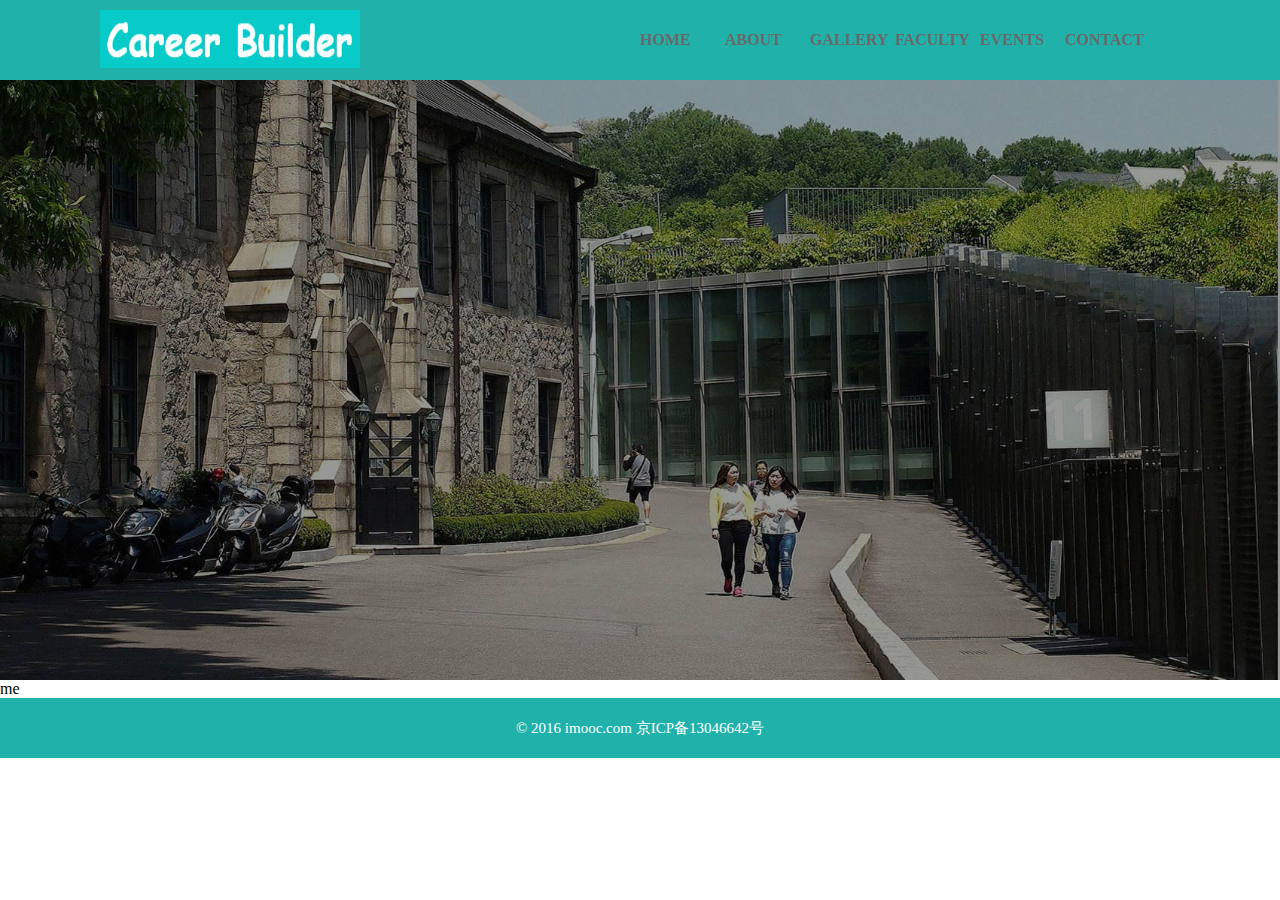
==== 01Html&Css/bjmh/Career_Builder.html @ ef90772f "01" ====
<!DOCTYPE html>
<html lang="en">
<head>
    <meta charset="UTF-8">
    <title>CSS网页布局美化</title>
    <link href="CB.css" type="text/css" rel="stylesheet">
</head>
<body>
<!-- 头部 -->
<div class="header">
    <div class="logo">
        <img src="images/logo.png" alt="logo.png">
    </div>
    <div class="nav">
        <ul>
            <li>HOME</li>
            <li>ABOUT</li>
            <li>GALLERY</li>
            <li>FACULTY</li>
            <li>EVENTS</li>
            <li>CONTACT</li>
        </ul>
    </div>
</div>
<!-- 主体 -->
<div class="main">
    <div class="top">
        <img src="images/banner3.jpg" alt="">
    </div>
</div>
<!-- 遮罩层 -->
<div class="topLayer">
</div>
<!-- 最上层的内容 -->
<div class="topLayer-top">
    <div class="word">
        me
    </div>
</div>
<div class="footer">
    © 2016 imooc.com  京ICP备13046642号
</div>
</body>
</html>
<!--<input type="text" style="background-color: transparent" size="50" >-->
---- 01Html&Css/bjmh/CB.css ----
*{
    padding: 0;
    margin:0;
}
.header{
    width: 100%;
    height: 80px;
    background-color: lightseagreen;
}
.header  img{
    width:260px;
    height: 58px;
    padding-left:100px;
    padding-top: 10px;


}
.header .logo {
    float: left;}
.header .nav {
    float: right;
}
.header .nav ul {
    margin-right: 130px;
    margin-top: 0px;
}
.header .nav ul li{
    float: left;
    list-style: none;
    width: 85px;
    height: 80px;
    line-height:80px;
    font-size:16px ;
    font-weight: bolder;
    color: dimgrey;
}
.main .top{
    width: 100%;
    height: 600px;
}
.main .top img {
    width: 100%;
    height: 600px;
}
.main .top{
    width: 100%;
    height: 600px;
}
.main .top img{
    width: 100%;
    height: 600px;
}
.main .topLayer{
    position: absolute;
    top: 100px;
    left: 0;
    background-color:#000;
    width: 100%;
    height: 600px;
    opacity: 0.5;
}
.main .topLayer-top{
    width: 500px;
    height: 300px;
    position: absolute;
    top:400px;
    margin-top: -150px;
    z-index: 2;
    right:50% ;
    margin-right: -250px;
}
.main .topLayer-top .word{
    padding-top: 100px;
    color: #fff;
    font-size: 45px;
    font-weight: bolder;
    text-align: center;
    font-family: "微软雅黑";
}
.footer{
    width: 100%;
    height: 60px;
    background-color: lightseagreen;
    color: white;
    text-align: center;
    line-height: 60px;
    font-family: "微软雅黑";
    font-size: 15px;
}
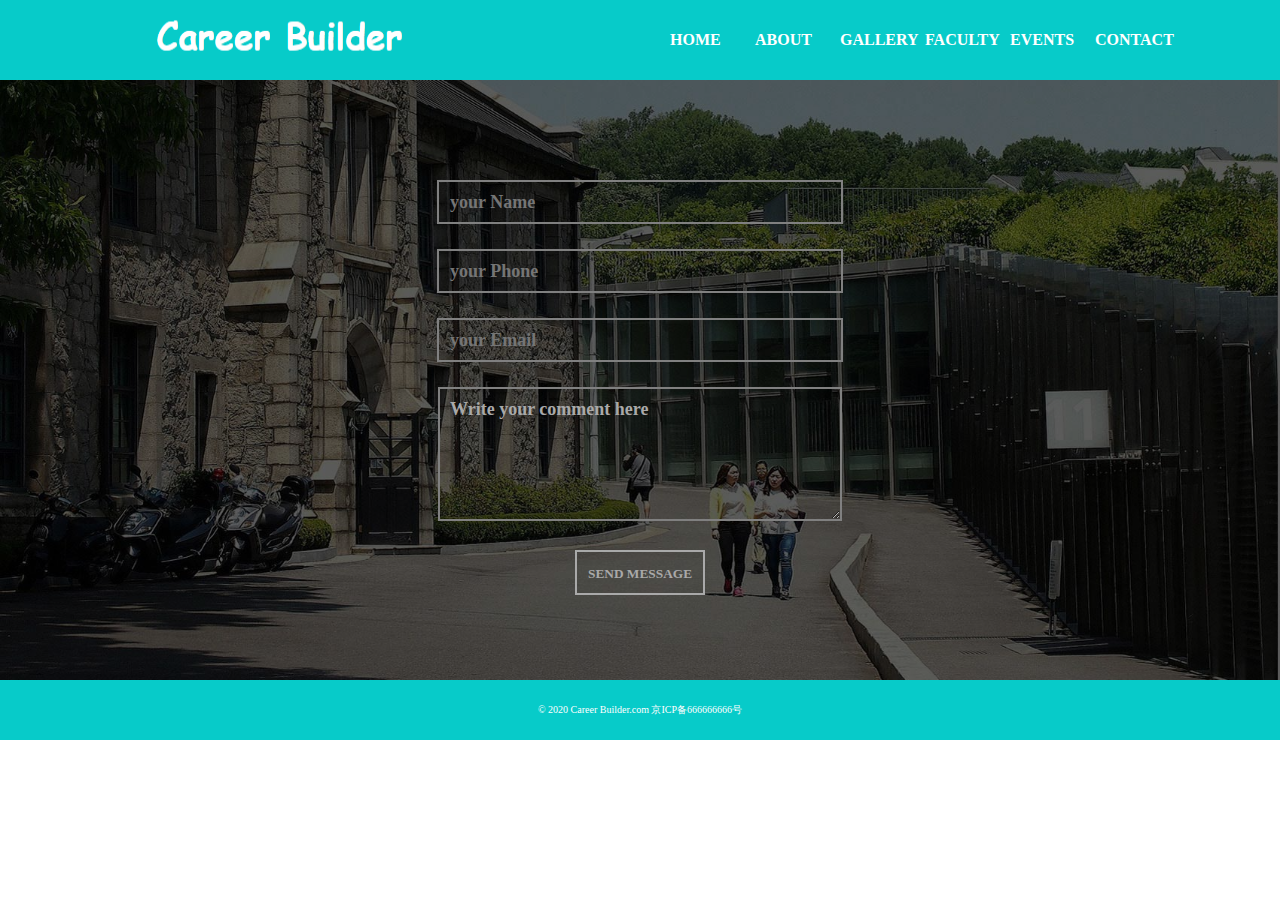
==== commit 6938face: "01" ====
--- a/01Html&Css/bjmh/Career_Builder.html
+++ b/01Html&Css/bjmh/Career_Builder.html
@@ -22,24 +22,32 @@
         </ul>
     </div>
 </div>
+
 <!-- 主体 -->
 <div class="main">
     <div class="top">
         <img src="images/banner3.jpg" alt="">
     </div>
-</div>
-<!-- 遮罩层 -->
-<div class="topLayer">
-</div>
-<!-- 最上层的内容 -->
-<div class="topLayer-top">
-    <div class="word">
-        me
+
+    <!-- 遮罩层 -->
+    <div class="topLayer"></div>
+
+    <!-- 最上层的内容 -->
+    <div class="topLayer-top">
+
+        <input type="text" class="input_word"placeholder="  your Name"><br/>
+        <input type="text" class="input_word"placeholder="  your Phone"><br/>
+        <input type="text" class="input_word"placeholder="  your Email"><br/>
+        <textarea class="comments">Write your comment here</textarea><br/>
+        <button class="button">SEND MESSAGE</button>
+
+        </div>
+
+
     </div>
-</div>
-<div class="footer">
-    © 2016 imooc.com  京ICP备13046642号
-</div>
+
+    <div class="footer">
+        © 2020 Career Builder.com 京ICP备666666666号
+    </div>
 </body>
 </html>
-<!--<input type="text" style="background-color: transparent" size="50" >-->--- a/01Html&Css/bjmh/CB.css
+++ b/01Html&Css/bjmh/CB.css
@@ -1,89 +1,130 @@
-*{
+* {
     padding: 0;
-    margin:0;
+    margin: 0;
 }
-.header{
+
+.header {
     width: 100%;
     height: 80px;
-    background-color: lightseagreen;
+    background-color: #07cbc9;
 }
-.header  img{
-    width:260px;
-    height: 58px;
-    padding-left:100px;
+
+.header img {
+    width: 260px;
+    height: 50px;
+    padding-left: 150px;
     padding-top: 10px;
 
 
 }
+
 .header .logo {
-    float: left;}
+    float: left;
+}
+
 .header .nav {
     float: right;
 }
+
 .header .nav ul {
-    margin-right: 130px;
+    margin-right: 100px;
     margin-top: 0px;
 }
-.header .nav ul li{
+
+.header .nav ul li {
     float: left;
     list-style: none;
     width: 85px;
     height: 80px;
-    line-height:80px;
-    font-size:16px ;
+    line-height: 80px;
+    font-size: 16px;
     font-weight: bolder;
-    color: dimgrey;
+    color: #ffffff;
 }
-.main .top{
+
+.main .top {
     width: 100%;
     height: 600px;
 }
+
 .main .top img {
     width: 100%;
     height: 600px;
 }
-.main .top{
+
+.main .topLayer {
+    position: absolute;
+    top: 80px;
+    left: 0;
+    background-color: #000;
     width: 100%;
     height: 600px;
+    opacity: 0.4;
 }
-.main .top img{
-    width: 100%;
-    height: 600px;
+
+.main .topLayer-top {
+    width: 500px;
+    height: 100px;
+    position: absolute;
+    top: 330px;
+    margin-top: -150px;
+    right: 50%;
+    margin-right: -250px;
+    text-align: center;
 }
-.main .topLayer{
-    position: absolute;
-    top: 100px;
-    left: 0;
-    background-color:#000;
-    width: 100%;
-    height: 600px;
-    opacity: 0.5;
+
+.main .topLayer-top .input_word {
+    /*padding-top: 2px;*/
+    /*margin-top: 35px;*/
+    margin-bottom: 25px;
+    padding-left: 2px;
+    color: darkgrey;
+    font-size: 18px;
+    font-weight: bolder;
+    font-family: "微软雅黑";
+    width: 400px;
+    height: 40px;
+    border: 2px solid rgb(128, 128, 128);
+    background-color: transparent; /*//输入框背景变成透明色*/
+
 }
-.main .topLayer-top{
-    width: 500px;
-    height: 300px;
-    position: absolute;
-    top:400px;
-    margin-top: -150px;
-    z-index: 2;
-    right:50% ;
-    margin-right: -250px;
+
+
+.main .topLayer-top .comments {
+    width: 390px;
+    height: 120px;
+    padding-top: 10px;
+    padding-left: 10px;
+    border: 2px solid rgb(128,128,128);
+    font-size: 18px;
+    background-color: transparent;
+    font-weight: bold;
+    color: darkgrey;
+    font-family: "微软雅黑";
+
 }
-.main .topLayer-top .word{
-    padding-top: 100px;
-    color: #fff;
-    font-size: 45px;
-    font-weight: bolder;
-    text-align: center;
+
+.main .topLayer-top .button {
+    color: darkgrey;
+    width: 130px;
+    height: 45px;
     font-family: "微软雅黑";
+    font-weight: bold;
+    margin-top: 25px;
+    border: 2px solid darkgrey;
+    background-color: transparent;
+    padding-top: 2px;
+
+
 }
-.footer{
+
+.footer {
     width: 100%;
     height: 60px;
-    background-color: lightseagreen;
+    background-color: #07cbc9;
     color: white;
     text-align: center;
     line-height: 60px;
     font-family: "微软雅黑";
-    font-size: 15px;
+    font-size: 10px;
 }
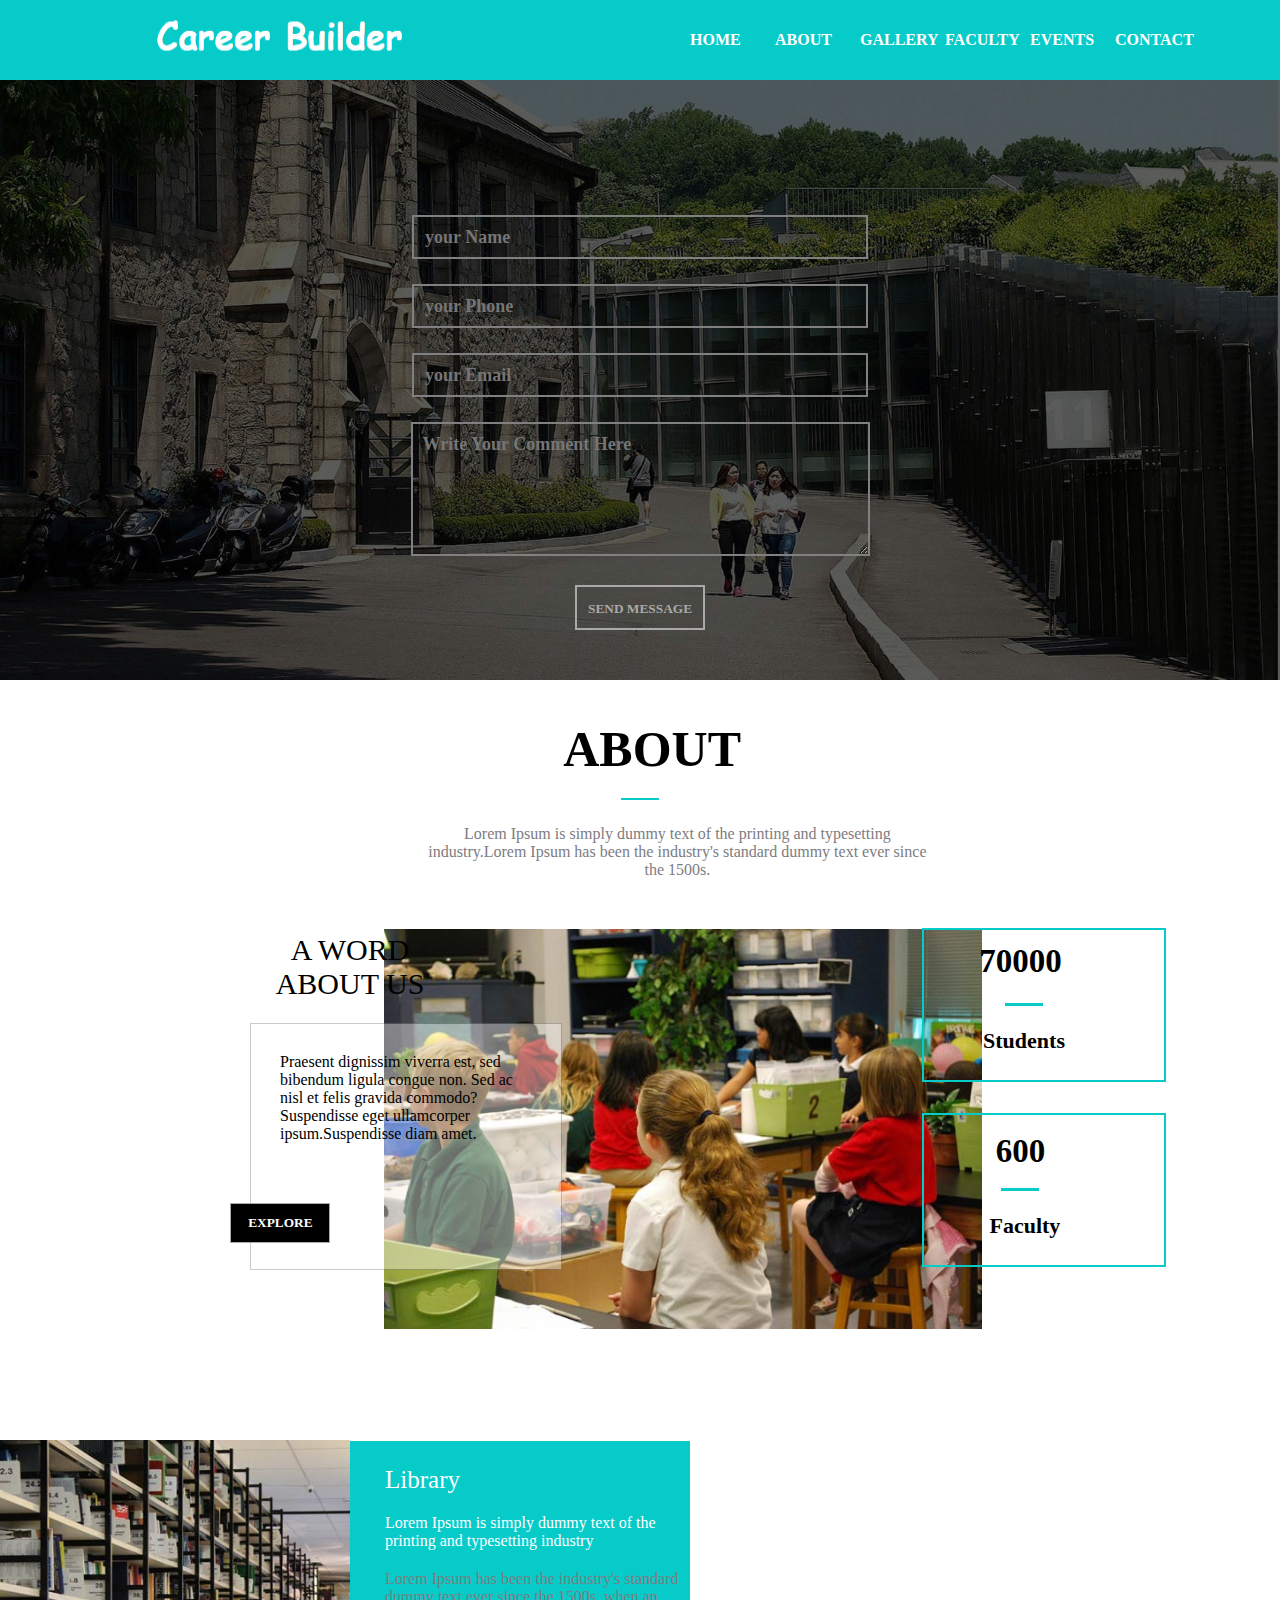
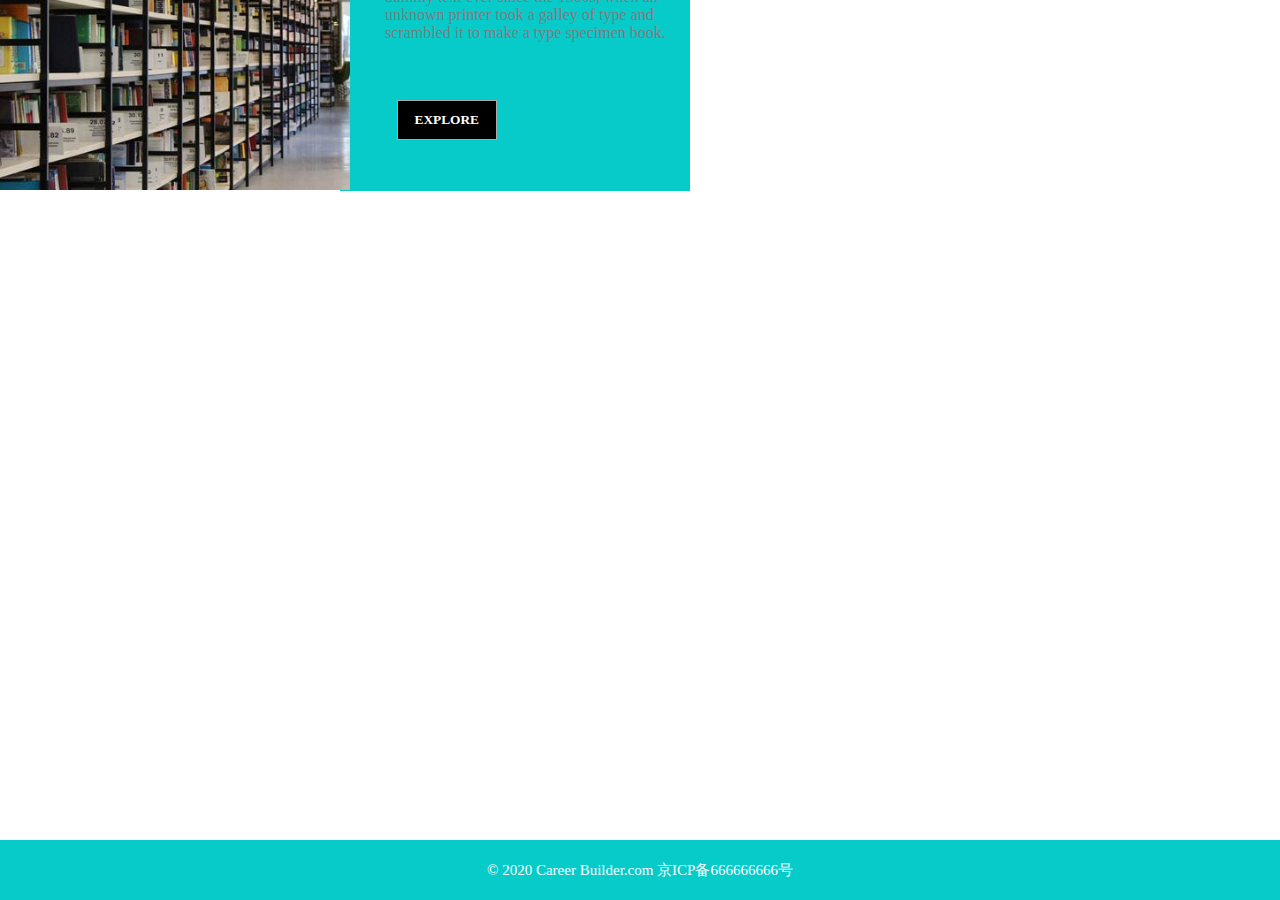
==== commit 3c5966dc: "01" ====
--- a/01Html&Css/bjmh/Career_Builder.html
+++ b/01Html&Css/bjmh/Career_Builder.html
@@ -35,19 +35,84 @@
     <!-- 最上层的内容 -->
     <div class="topLayer-top">
 
-        <input type="text" class="input_word"placeholder="  your Name"><br/>
-        <input type="text" class="input_word"placeholder="  your Phone"><br/>
-        <input type="text" class="input_word"placeholder="  your Email"><br/>
-        <textarea class="comments">Write your comment here</textarea><br/>
-        <button class="button">SEND MESSAGE</button>
+        <input type="text" class="input_word" placeholder="  your Name"><br/>
+        <input type="text" class="input_word" placeholder="  your Phone"><br/>
+        <input type="text" class="input_word" placeholder="  your Email"><br/>
+        <textarea class="comments" placeholder="Write Your Comment Here"></textarea><br/>
+        <button class="button" onclick="alert('已提交！')">SEND MESSAGE</button>
+
+    </div>
+    <!--上层ABOUT部分-->
+    <div class="middle">
+        <div class="title">
+            ABOUT
+        </div>
+
+        <div class="line">
 
         </div>
+
+        <div class="comments01">
+            Lorem Ipsum is simply dummy text of the printing and typesetting
+            industry.Lorem Ipsum has been the industry's standard dummy
+            text ever since the 1500s.
+        </div>
+
+        <div class="picture01"><img src="images/bb3.jpg"></div>
+
+        <div class="title02">
+            A WORD ABOUT US
+        </div>
+
+        <div class="border01"></div>
+
+        <div class="comments02">
+            Praesent dignissim viverra est, sed
+            bibendum ligula congue non. Sed ac nisl
+            et felis gravida commodo? Suspendisse
+            eget ullamcorper ipsum.Suspendisse
+            diam amet.
+        </div>
+
+        <button class="button02">EXPLORE</button>
+        <div class="border02"></div>
+        <div class="number01">70000</div>
+        <div class="line02"></div>
+        <div class="word01">Students</div>
+        <div class="border05"></div>
+
+
+        <div class="border03"></div>
+        <div class="number02">600</div>
+        <div class="line03"></div>
+        <div class="word02">Faculty</div>
 
 
     </div>
 
-    <div class="footer">
-        © 2020 Career Builder.com 京ICP备666666666号
+    <div class="middle01">
+        <div class="picture02">
+            <img src="images/b1.jpg">
+        </div>
+        <div class="picture03"></div>
+        <div class="title03">Library</div>
+        <div class="comments03">
+            Lorem Ipsum is simply dummy text of the printing and typesetting industry
+        </div>
+        <div class="comments04">Lorem Ipsum has been the industry's standard dummy
+            text ever since the 1500s, when an unknown printer took
+            a galley of type and scrambled it to make a type
+            specimen book.</div>
+        <button class="button04">EXPLORE</button>
+
     </div>
+
+
+</div>
+
+<!--底部-->
+<div class="footer">
+    © 2020 Career Builder.com 京ICP备666666666号
+</div>
 </body>
 </html>
--- a/01Html&Css/bjmh/CB.css
+++ b/01Html&Css/bjmh/CB.css
@@ -27,7 +27,7 @@
 }
 
 .header .nav ul {
-    margin-right: 100px;
+    margin-right: 80px;
     margin-top: 0px;
 }
 
@@ -41,6 +41,9 @@
     font-weight: bolder;
     color: #ffffff;
 }
+.header .nav ul li:hover{
+    color: dimgrey;
+}
 
 .main .top {
     width: 100%;
@@ -67,7 +70,7 @@
     height: 100px;
     position: absolute;
     top: 330px;
-    margin-top: -150px;
+    margin-top: -115px;
     right: 50%;
     margin-right: -250px;
     text-align: center;
@@ -78,30 +81,38 @@
     /*margin-top: 35px;*/
     margin-bottom: 25px;
     padding-left: 2px;
-    color: darkgrey;
+    color: pink;
     font-size: 18px;
     font-weight: bolder;
     font-family: "微软雅黑";
-    width: 400px;
+    width: 450px;
     height: 40px;
-    border: 2px solid rgb(128, 128, 128);
+    border: 2px solid rgb(128,128,128);
     background-color: transparent; /*//输入框背景变成透明色*/
 
 }
+.main .topLayer-top .input_word:hover{
+    border-color: #07cbc9;
+}
 
 
 .main .topLayer-top .comments {
-    width: 390px;
+    width: 445px;
     height: 120px;
     padding-top: 10px;
     padding-left: 10px;
-    border: 2px solid rgb(128,128,128);
+    border: 2px solid rgb(128, 128, 128);
     font-size: 18px;
     background-color: transparent;
     font-weight: bold;
     color: darkgrey;
     font-family: "微软雅黑";
-
+    font-family: pink;
+
+
+}
+.main .topLayer-top .comments:hover{
+    border-color: #07cbc9;
 }
 
 .main .topLayer-top .button {
@@ -114,8 +125,186 @@
     border: 2px solid darkgrey;
     background-color: transparent;
     padding-top: 2px;
-
-
+    outline: none;
+
+
+}
+.main .topLayer-top .button:hover{
+    background-color: #07cbc9;
+    color: #000000;
+    border: none;
+}
+
+
+
+.main .middle {
+    width: 100%;
+    height: 720px;
+}
+
+.main .middle .title {
+    margin-top: 40px;
+    font-family: "微软雅黑";
+    color: #000000;
+    font-size: 50px;
+    font-weight: bold;
+    padding-left: 44%;
+
+}
+
+.main .middle .line {
+    width: 3%;
+    height: 2px;
+    background-color: #07cbc9;
+    margin-left: 48.5%;
+    margin-bottom: 25px;
+    margin-top: 20px;
+}
+
+.main .middle .comments01 {
+    width: 510px;
+    margin-left: 33%;
+    text-align: center;
+    margin-bottom: 20px;
+    color: #7D7C7F;
+}
+
+.main .middle .picture01 {
+    margin-left: 30%;
+    margin-top: 50px;
+    margin-bottom: 100px;
+
+}
+
+.main .middle .picture01 img {
+    height: 400px;
+}
+
+.main .middle .title02 {
+    position: absolute;
+    margin-top: -500px;
+    color: #000000;
+    margin-left: 260px;
+    width: 180px;
+    text-align: center;
+    font-size: 30px;
+
+}
+
+.main .middle .border01 {
+    width: 290px;
+    height: 210px;
+    position: absolute;
+    margin-top: -410px;
+    margin-left: 250px;
+    border: #7D7C7F 1px solid;
+    /*background-color: transparent;*/
+    padding-left: 20px;
+    padding-top: 20px;
+    padding-bottom: 15px;
+    opacity: 0.4;
+    filter: alpha(opacity=50);
+    background-color: #ffffff;
+    color: #000000;
+
+}
+
+.main .middle .comments02 {
+    position: absolute;
+    color: #000000;
+    width: 255px;
+    position: absolute;
+    margin-top: -380px;
+    margin-left: 280px;
+}
+.main .middle .button02 {
+    position: absolute;
+    margin-top: -230px;
+    margin-left: 18%;
+    color: #ffffff;
+    width: 100px;
+    height: 40px;
+    font-family: "微软雅黑";
+    font-weight: bold;
+    border: 1px solid darkgrey;
+    background-color: #000000;
+}
+.main .middle .button02:hover{
+    background-color: #07cbc9;
+    border: none;
+}
+
+
+.main .middle .border02 {
+    position: absolute;
+    margin-top: -505px;
+    margin-left: 72%;
+    width: 240px;
+    height: 150px;
+    border: 2px #07cbc9 solid;
+}
+
+.main .middle .number01 {
+    font-weight: bold;
+    font-size: 33px;
+    position: absolute;
+    margin-top: -490px;
+    margin-left: 76.5%;
+    font-family: "Microsoft YaHei UI";
+}
+
+.main .middle .line02 {
+    width: 3%;
+    height: 3px;
+    background-color: #07cbc9;
+    position: absolute;
+    margin-top: -430px;
+    margin-left: 78.5%;
+}
+
+.main .middle .word01 {
+    font-weight: bold;
+    font-size: 22px;
+    position: absolute;
+    margin-top: -405px;
+    margin-left: 76.8%;
+    font-family: "Microsoft YaHei UI";
+}
+
+.main .middle .border03 {
+    position: absolute;
+    margin-top: -320px;
+    margin-left: 72%;
+    width: 240px;
+    height: 150px;
+    border: 2px #07cbc9 solid;
+}
+
+.main .middle .number02 {
+    font-weight: bold;
+    font-size: 33px;
+    position: absolute;
+    margin-top: -300px;
+    margin-left: 77.8%;
+    font-family: "Microsoft YaHei UI";
+}
+
+.main .middle .line03 {
+    width: 3%;
+    height: 3px;
+    background-color: #07cbc9;
+    position: absolute;
+    margin-top: -245px;
+    margin-left: 78.2%;
+}
+
+.main .middle .word02 {
+    font-weight: bold;
+    font-size: 22px;
+    position: absolute;
+    margin-top: -220px;
+    margin-left: 77.3%;
+    font-family: "Microsoft YaHei UI";
 }
 
 .footer {
@@ -126,5 +315,54 @@
     text-align: center;
     line-height: 60px;
     font-family: "微软雅黑";
-    font-size: 10px;
-}
+    font-size: 15px;
+}
+.main .middle01 {
+    width: 100%;
+    height: 1000px;
+}
+.main .middle01 .picture02 img{
+    width: 350px;
+    height: 350px;
+
+}
+.main .middle01 .picture03{
+    width: 350px;
+    height: 350px;
+    background-color: #07cbc9;
+    margin-left: 340px;
+    margin-top: -353px;
+}
+.main .middle01 .title03{
+    color: white;
+    font-size: 25px;
+    margin-left: 385px;
+    margin-top: -325px;
+}
+.main .middle01 .comments03{
+    color: white;
+    font-size: 16px;
+    margin-left: 385px;
+    margin-top: 20px;
+    width: 300px;
+}
+.main .middle01 .comments04{
+    color: #7D7D7F;
+    font-size: 16px;
+    position: absolute;
+    margin-left: 385px;
+    margin-top: 20px;
+    width: 300px;
+}
+.main .middle01 .button04{
+    position: absolute;
+    margin-top: 150px;
+    margin-left: 31%;
+    color: #ffffff;
+    width: 100px;
+    height: 40px;
+    font-family: "微软雅黑";
+    font-weight: bold;
+    border: 1px solid darkgrey;
+    background-color: #000000;
+}
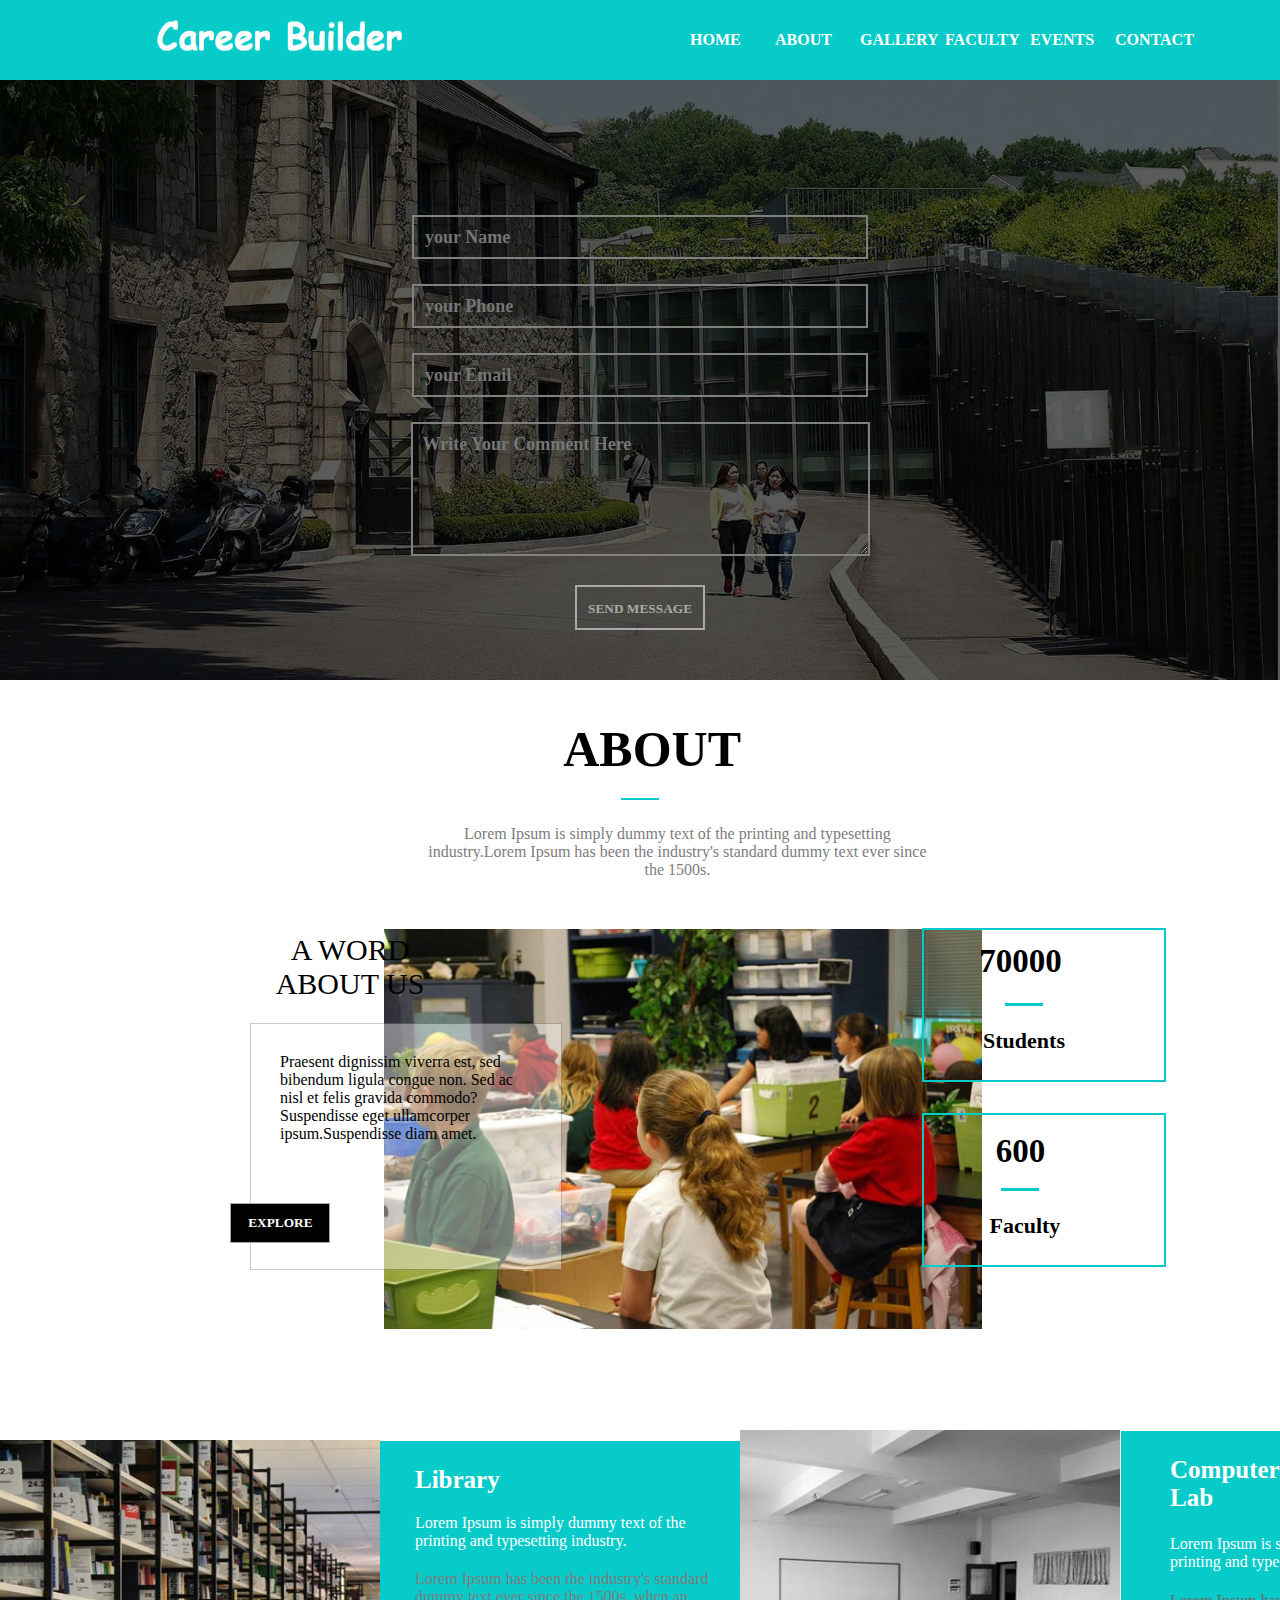
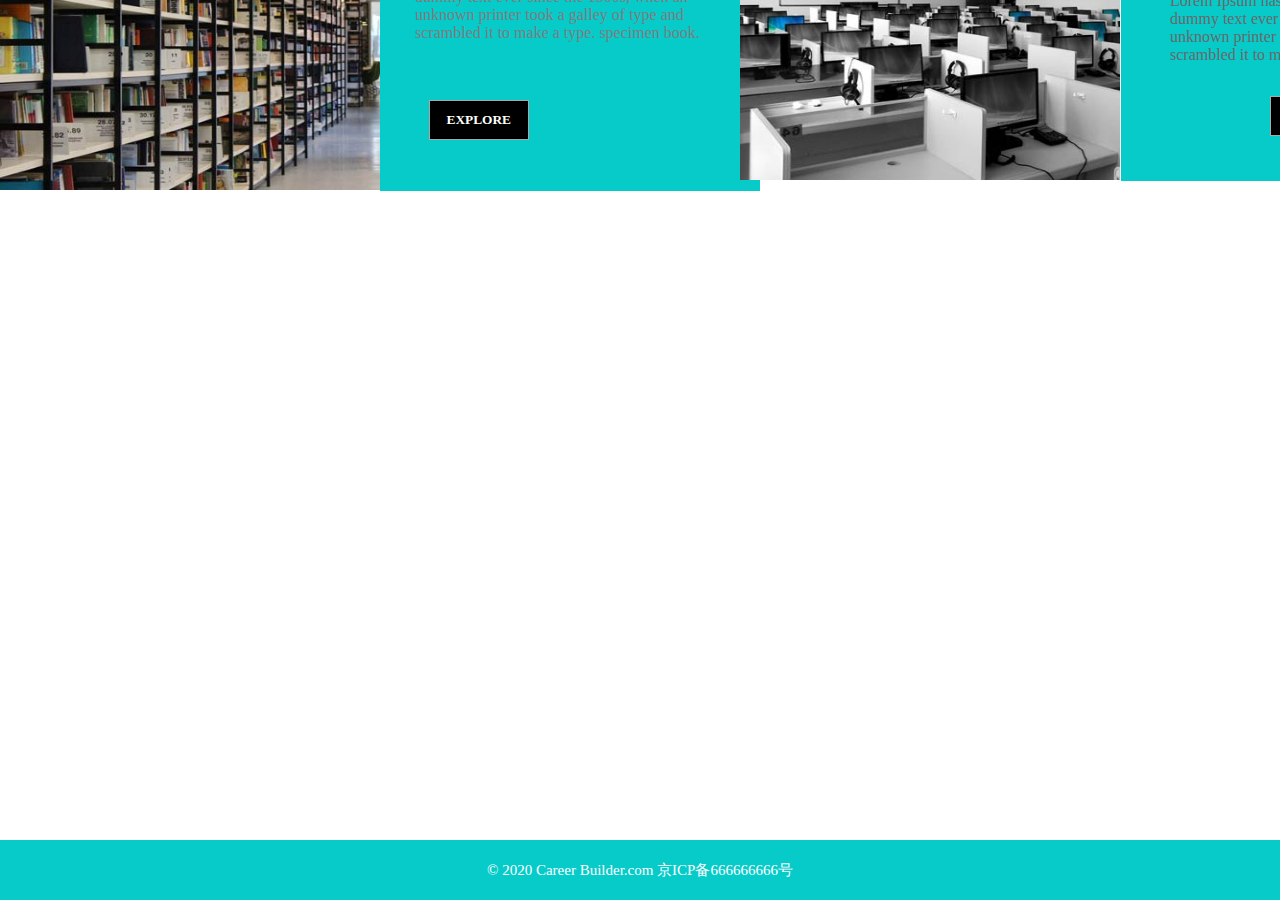
==== commit 2ce9c038: "01" ====
--- a/01Html&Css/bjmh/Career_Builder.html
+++ b/01Html&Css/bjmh/Career_Builder.html
@@ -97,13 +97,24 @@
         <div class="picture03"></div>
         <div class="title03">Library</div>
         <div class="comments03">
-            Lorem Ipsum is simply dummy text of the printing and typesetting industry
+            Lorem Ipsum is simply dummy text of the printing and typesetting industry.
         </div>
         <div class="comments04">Lorem Ipsum has been the industry's standard dummy
             text ever since the 1500s, when an unknown printer took
+            a galley of type and scrambled it to make a type.
+            specimen book.</div>
+        <button class="button04">EXPLORE</button>
+        <div class="picture04">
+            <img src="images/b2.jpg">
+        </div>
+        <div class="picture05"></div>
+        <div class="title04">Computer Lab</div>
+        <div class="comments05">Lorem Ipsum is simply dummy text of the printing and typesetting industry.</div>
+        <div class="comments06">Lorem Ipsum has been the industry's standard dummy
+            text ever since the 1500s, when an unknown printer took
             a galley of type and scrambled it to make a type
             specimen book.</div>
-        <button class="button04">EXPLORE</button>
+        <button class="button05">EXPLORE</button>
 
     </div>
 
--- a/01Html&Css/bjmh/CB.css
+++ b/01Html&Css/bjmh/CB.css
@@ -322,27 +322,28 @@
     height: 1000px;
 }
 .main .middle01 .picture02 img{
-    width: 350px;
+    width: 380px;
     height: 350px;
 
 }
 .main .middle01 .picture03{
-    width: 350px;
+    width: 380px;
     height: 350px;
     background-color: #07cbc9;
-    margin-left: 340px;
+    margin-left: 380px;
     margin-top: -353px;
 }
 .main .middle01 .title03{
     color: white;
     font-size: 25px;
-    margin-left: 385px;
+    margin-left: 415px;
     margin-top: -325px;
+    font-weight: bold;
 }
 .main .middle01 .comments03{
     color: white;
     font-size: 16px;
-    margin-left: 385px;
+    margin-left: 415px;
     margin-top: 20px;
     width: 300px;
 }
@@ -350,19 +351,77 @@
     color: #7D7D7F;
     font-size: 16px;
     position: absolute;
-    margin-left: 385px;
+    margin-left: 415px;
     margin-top: 20px;
     width: 300px;
 }
 .main .middle01 .button04{
     position: absolute;
     margin-top: 150px;
-    margin-left: 31%;
+    margin-left: 33.5%;
     color: #ffffff;
     width: 100px;
     height: 40px;
-    font-family: "微软雅黑";
+    font-family: "Microsoft YaHei UI Light";
     font-weight: bold;
     border: 1px solid darkgrey;
     background-color: #000000;
 }
+.main .middle01 .button04:hover{
+     background-color: coral;
+     border: none;
+    color: dimgrey;
+ }
+.main .middle01 .picture04 img{
+    width: 380px;
+    height: 350px;
+    margin-top: -120px;
+    margin-left: 740px;
+
+}
+.main .middle01 .picture05{
+    width: 380px;
+    height: 350px;
+    background-color: #07cbc9;
+    margin-left: 1121px;
+    margin-top: -353px;
+}
+.main .middle01 .title04{
+    color: white;
+    font-size: 25px;
+    margin-left: 1170px;
+    margin-top: -325px;
+    font-weight: bold;
+}
+.main .middle01 .comments05{
+    color:#ffffff;
+    font-size: 16px;
+    position: absolute;
+    margin-left: 1170px;
+    margin-top: 23px;
+    width: 300px;
+}
+.main .middle01 .comments06{
+    color:dimgrey;
+    font-size: 16px;
+
+    margin-left: 1170px;
+    margin-top:80px;
+    width: 300px;
+}
+.main .middle01 .button05{
+    position: absolute;
+    margin-top: 32px;
+    margin-left: 1270px;
+    color: #ffffff;
+    width: 100px;
+    height: 40px;
+    font-family: "Microsoft YaHei UI Light";
+    font-weight: bold;
+    border: 1px solid darkgrey;
+    background-color: #000000;
+}
+.main .middle01 .button05:hover{
+    border: none;
+    background-color: coral;
+}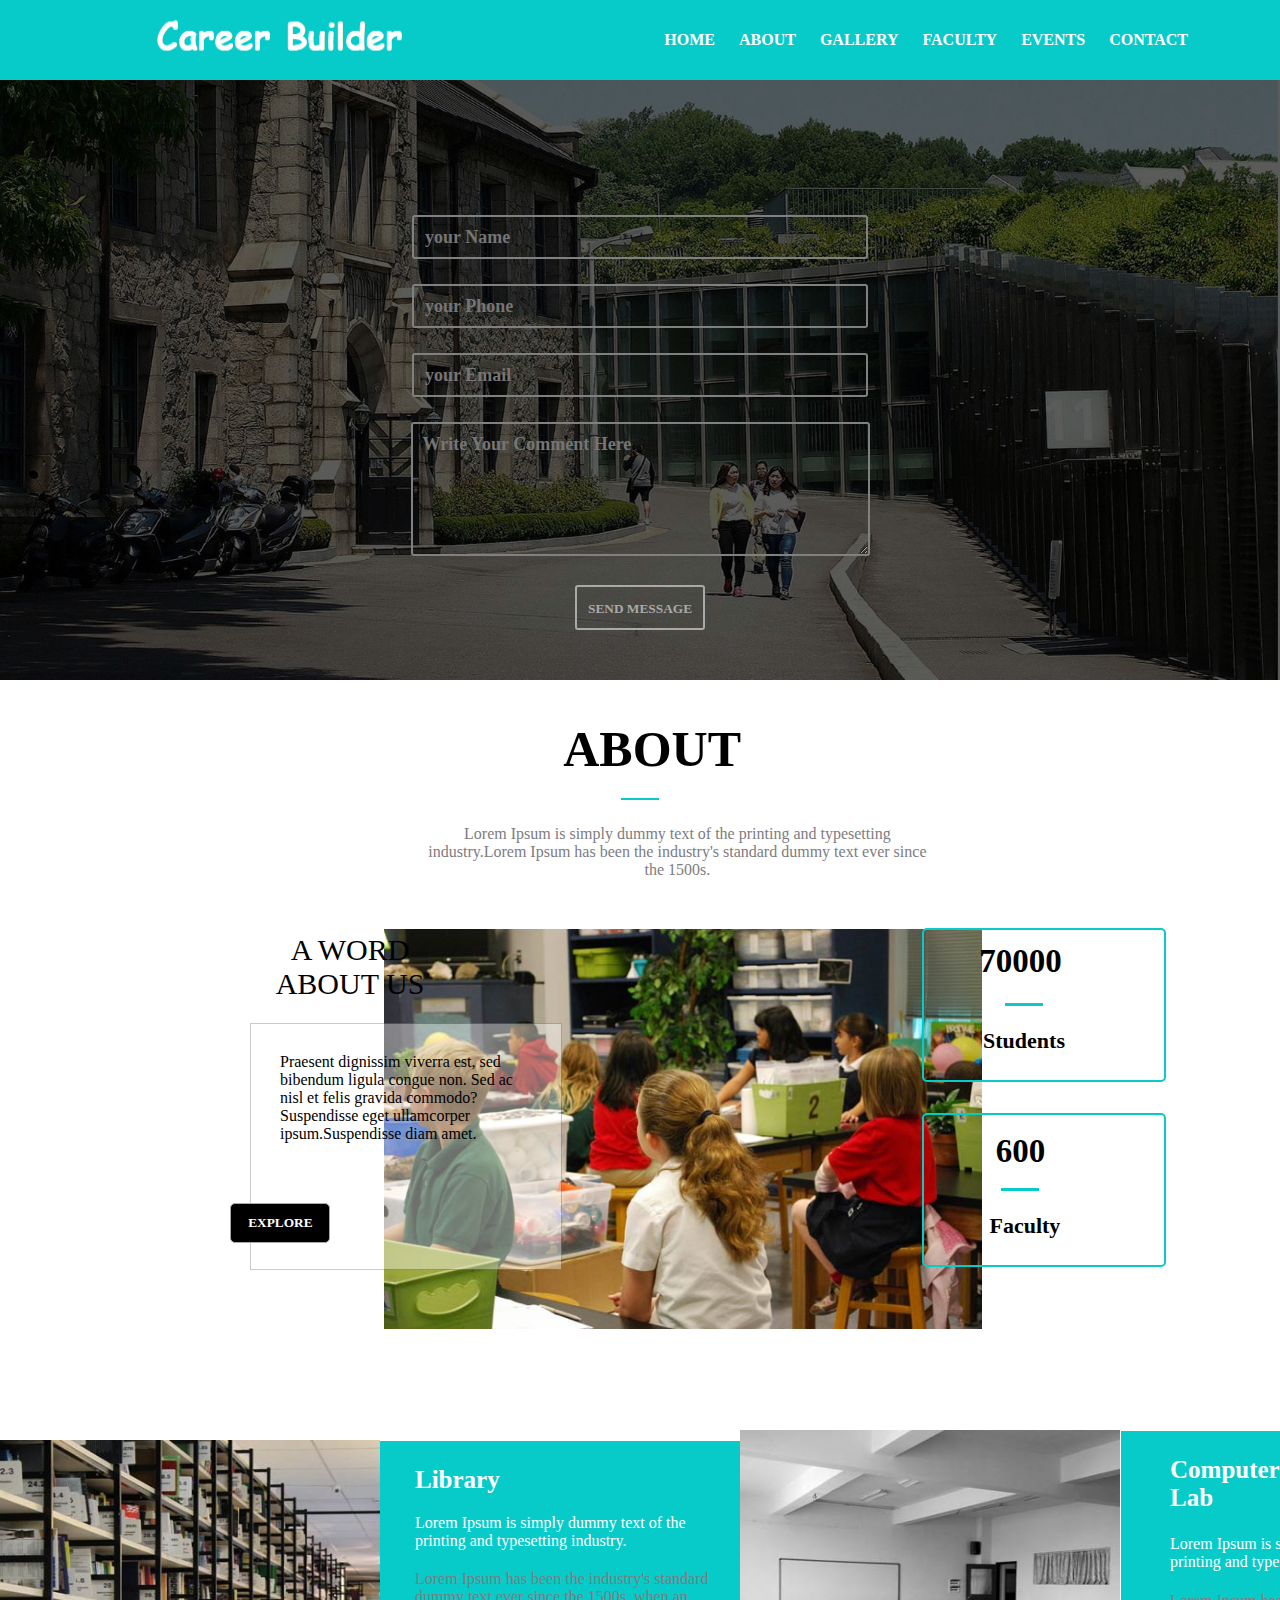
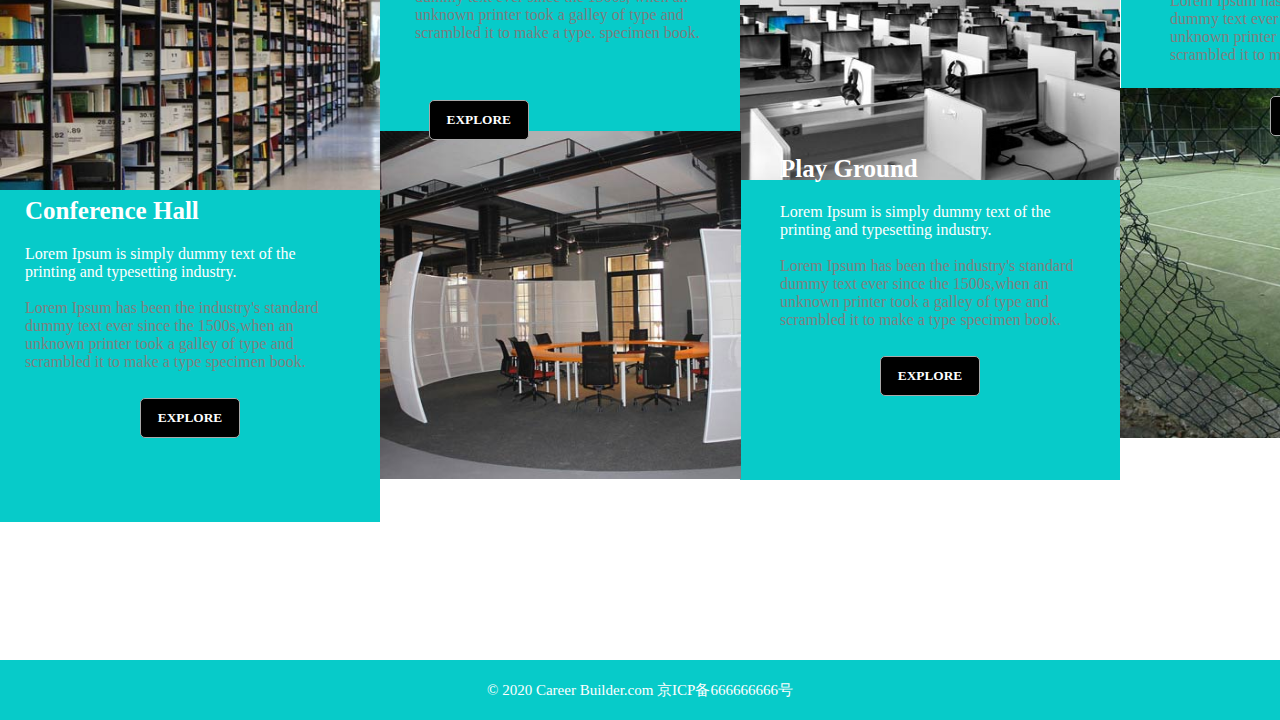
==== commit 27f27937: "01" ====
--- a/01Html&Css/bjmh/Career_Builder.html
+++ b/01Html&Css/bjmh/Career_Builder.html
@@ -102,7 +102,8 @@
         <div class="comments04">Lorem Ipsum has been the industry's standard dummy
             text ever since the 1500s, when an unknown printer took
             a galley of type and scrambled it to make a type.
-            specimen book.</div>
+            specimen book.
+        </div>
         <button class="button04">EXPLORE</button>
         <div class="picture04">
             <img src="images/b2.jpg">
@@ -113,9 +114,27 @@
         <div class="comments06">Lorem Ipsum has been the industry's standard dummy
             text ever since the 1500s, when an unknown printer took
             a galley of type and scrambled it to make a type
-            specimen book.</div>
+            specimen book.
+        </div>
         <button class="button05">EXPLORE</button>
-
+        <div class="picture06"></div>
+        <div class="title05">Conference Hall</div>
+        <div class="comments07">Lorem Ipsum is simply dummy text of the printing and typesetting industry.</div>
+        <div class="comments08">Lorem Ipsum has been the industry's standard dummy text ever since the 1500s,when an
+            unknown printer took a galley of type and scrambled it to make a type specimen book.
+        </div>
+        <button class="button06">EXPLORE</button>
+        <div class="picture07">
+            <img src="images/b3.jpg">
+        </div>
+        <div class="picture08"></div>
+        <div class="title06">Play Ground</div>
+        <div class="comments09">Lorem Ipsum is simply dummy text of the printing and typesetting industry.</div>
+        <div class="comments10">Lorem Ipsum has been the industry's standard dummy text ever since the 1500s,when an
+            unknown printer took a galley of type and scrambled it to make a type specimen book.
+        </div>
+        <button class="button07">EXPLORE</button>
+        <div class="picture09"><img src="images/b4.jpg"></div>
     </div>
 
 
--- a/01Html&Css/bjmh/CB.css
+++ b/01Html&Css/bjmh/CB.css
@@ -34,12 +34,17 @@
 .header .nav ul li {
     float: left;
     list-style: none;
-    width: 85px;
-    height: 80px;
+    /*width: 80px;*/
+    /*height: 80px;*/
     line-height: 80px;
     font-size: 16px;
     font-weight: bolder;
     color: #ffffff;
+    margin-left: 12px;
+    margin-right: 12px;
+
+    /*padding-left: 6px;*/
+
 }
 .header .nav ul li:hover{
     color: dimgrey;
@@ -89,6 +94,7 @@
     height: 40px;
     border: 2px solid rgb(128,128,128);
     background-color: transparent; /*//输入框背景变成透明色*/
+    border-radius: 3px;
 
 }
 .main .topLayer-top .input_word:hover{
@@ -108,6 +114,7 @@
     color: darkgrey;
     font-family: "微软雅黑";
     font-family: pink;
+    border-radius: 3px;
 
 
 }
@@ -126,6 +133,7 @@
     background-color: transparent;
     padding-top: 2px;
     outline: none;
+    border-radius: 3px;
 
 
 }
@@ -228,6 +236,7 @@
     font-weight: bold;
     border: 1px solid darkgrey;
     background-color: #000000;
+    border-radius: 5px;
 }
 .main .middle .button02:hover{
     background-color: #07cbc9;
@@ -242,6 +251,7 @@
     width: 240px;
     height: 150px;
     border: 2px #07cbc9 solid;
+    border-radius: 5px;
 }
 
 .main .middle .number01 {
@@ -278,6 +288,7 @@
     width: 240px;
     height: 150px;
     border: 2px #07cbc9 solid;
+    border-radius: 5px;
 }
 
 .main .middle .number02 {
@@ -319,7 +330,7 @@
 }
 .main .middle01 {
     width: 100%;
-    height: 1000px;
+    height: 820px;
 }
 .main .middle01 .picture02 img{
     width: 380px;
@@ -366,6 +377,7 @@
     font-weight: bold;
     border: 1px solid darkgrey;
     background-color: #000000;
+    border-radius: 5px;
 }
 .main .middle01 .button04:hover{
      background-color: coral;
@@ -402,7 +414,7 @@
     width: 300px;
 }
 .main .middle01 .comments06{
-    color:dimgrey;
+    color:gray;
     font-size: 16px;
 
     margin-left: 1170px;
@@ -420,8 +432,120 @@
     font-weight: bold;
     border: 1px solid darkgrey;
     background-color: #000000;
+    border-radius: 5px;
 }
 .main .middle01 .button05:hover{
     border: none;
     background-color: coral;
+    color: #7D7D7F;
+}
+.main .middle01 .picture06{
+    width: 380px;
+    height: 350px;
+    background-color: #07cbc9;
+    margin-left: 0px;
+    margin-top: 107.5px;
+
+}
+.main .middle01 .title05{
+    color: white;
+    font-size: 25px;
+    margin-left: 25px;
+    margin-top: -325px;
+    font-weight: bold;
+}
+.main .middle01 .comments07{
+    color:#ffffff;
+    font-size: 16px;
+
+    margin-left: 25px;
+    margin-top:20px;
+    width: 300px;
+}
+.main .middle01 .comments08{
+    color:gray;
+    font-size: 16px;
+
+    margin-left: 25px;
+    margin-top:18px;
+    width: 300px;
+}
+.main .middle01 .button06{
+    position: absolute;
+    margin-top: 27px;
+    margin-left: 140px;
+    color: #ffffff;
+    width: 100px;
+    height: 40px;
+    font-family: "Microsoft YaHei UI Light";
+    font-weight: bold;
+    border: 1px solid darkgrey;
+    background-color: #000000;
+    border-radius: 5px;
+}
+.main .middle01 .button06:hover{
+    border: none;
+    background-color: coral;
+    color: #7D7D7F;
+}
+.main .middle01 .picture07 img{
+    width: 361px;
+    height: 348px;
+    margin-left: 380px;
+    margin-top: -240px;
+}
+.main .middle01 .picture08{
+    width: 380px;
+    height: 350px;
+    background-color: #07cbc9;
+    margin-left: 740px;
+    margin-top: -353px;
+}
+.main .middle01 .title06{
+    color: white;
+    font-size: 25px;
+    margin-left: 780px;
+    margin-top: -325px;
+    font-weight: bold;
+}
+.main .middle01 .comments09{
+    color:#ffffff;
+    font-size: 16px;
+
+    margin-left: 780px;
+    margin-top:20px;
+    width: 300px;
+}
+.main .middle01 .comments10{
+    color:gray;
+    font-size: 16px;
+
+    margin-left: 780px;
+    margin-top:18px;
+    width: 300px;
+}
+.main .middle01 .button07{
+
+    margin-top: 27px;
+    margin-left: 880px;
+    color: #ffffff;
+    width: 100px;
+    height: 40px;
+    font-family: "Microsoft YaHei UI Light";
+    font-weight: bold;
+    border: 1px solid darkgrey;
+    background-color: #000000;
+    border-radius: 5px;
+}
+.main .middle01 .button07:hover{
+    border: none;
+    background-color: coral;
+    color: #7D7D7F;
+}
+.main .middle01 .picture09 img{
+    width: 380px;
+    height: 350px;
+    margin-left: 1120px;
+    margin-top: -308px;
+
 }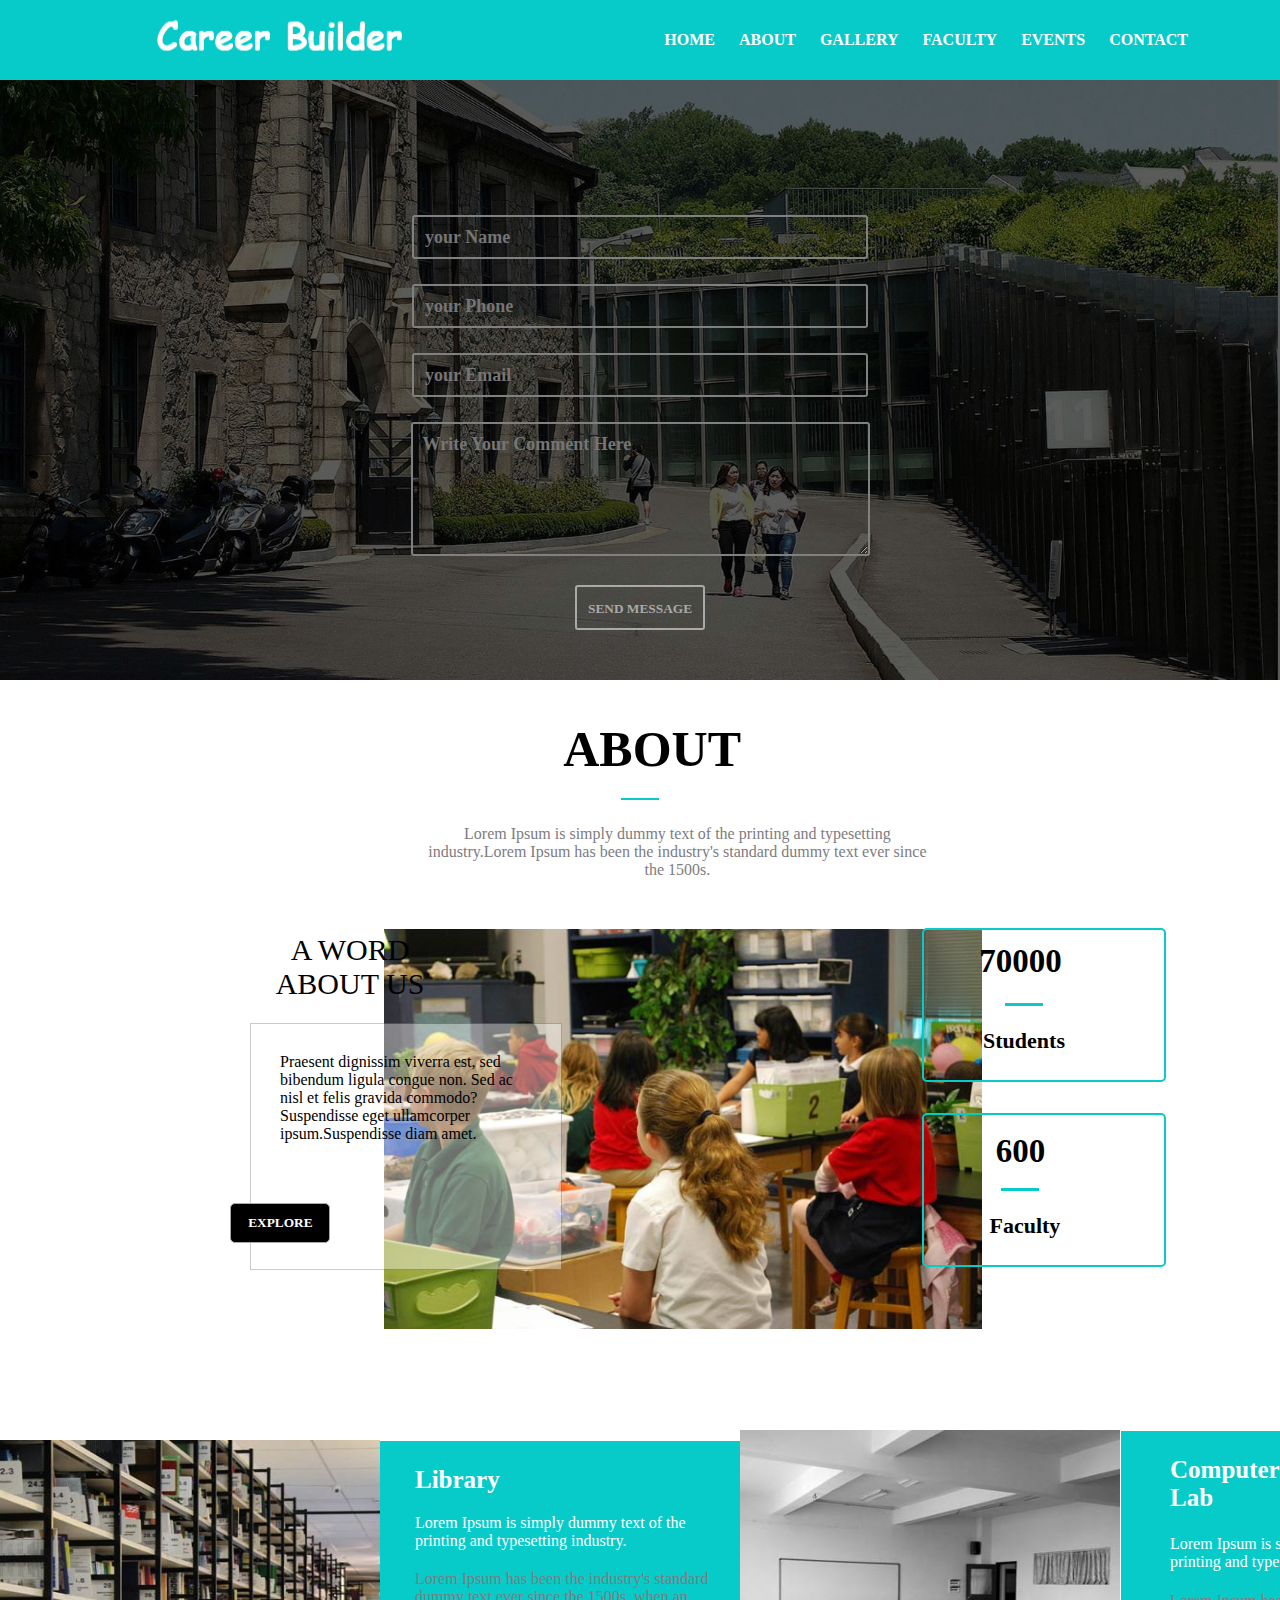
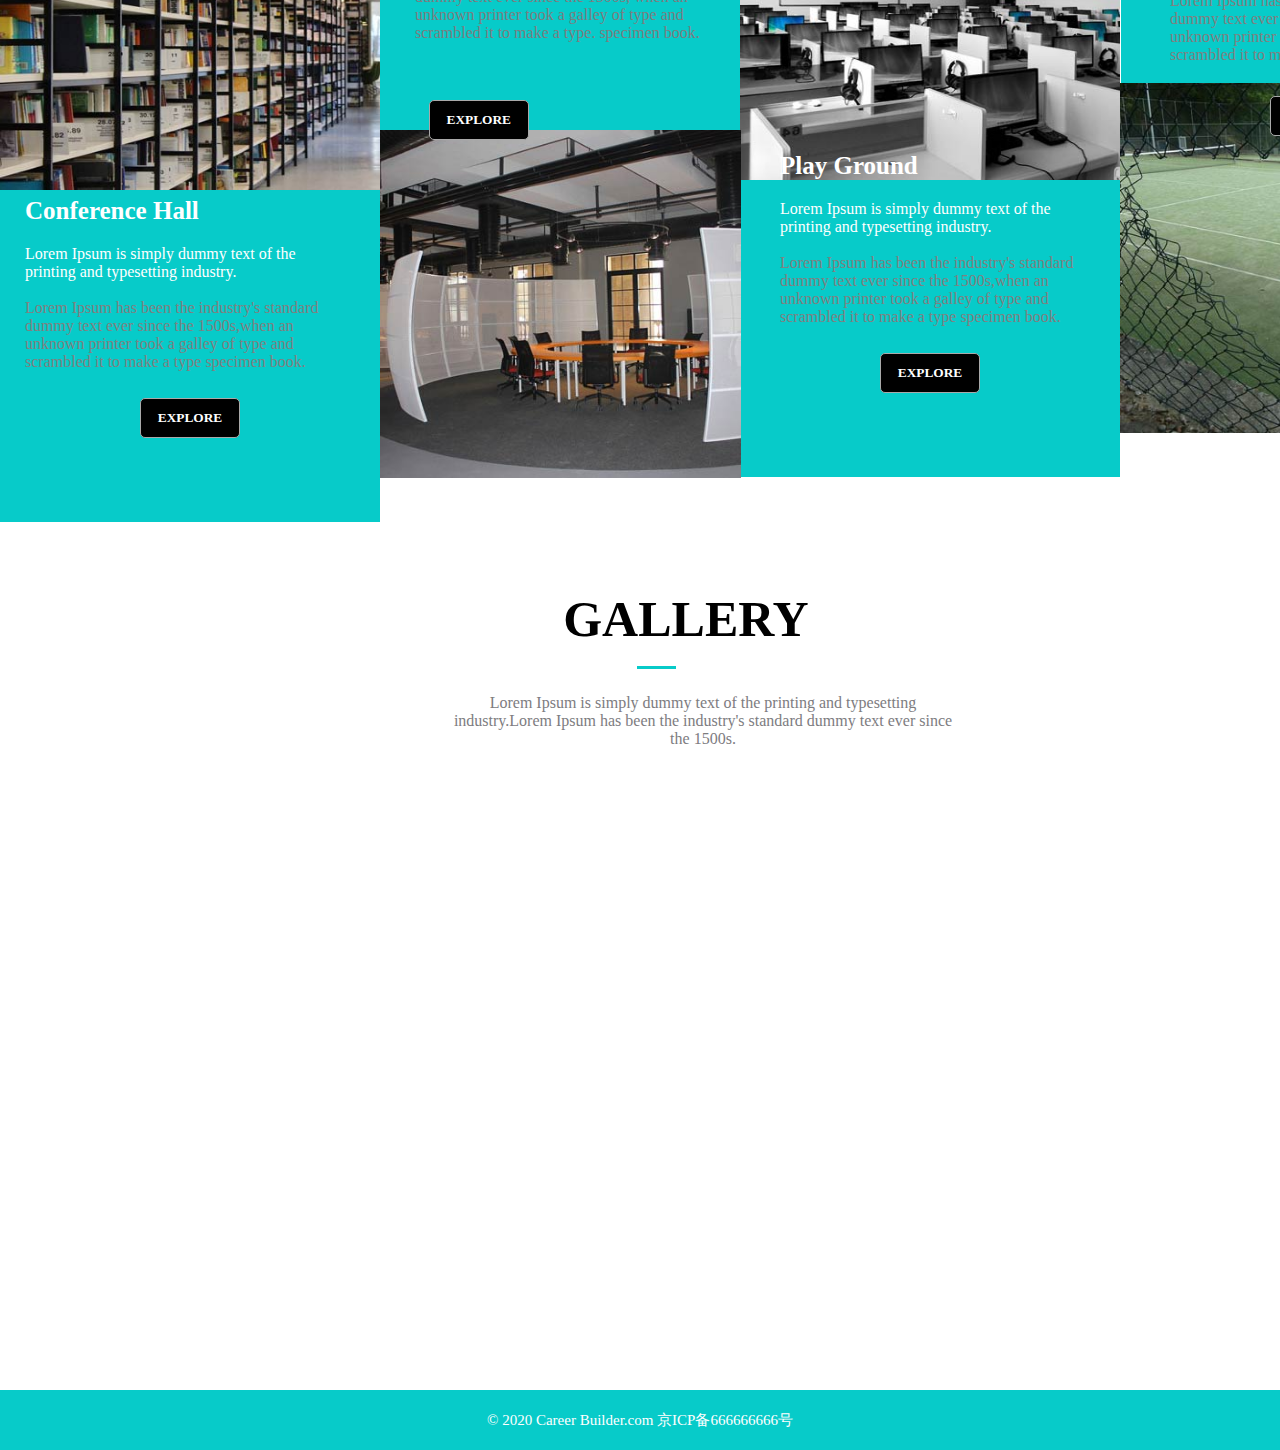
==== commit eec57a38: "01" ====
--- a/01Html&Css/bjmh/Career_Builder.html
+++ b/01Html&Css/bjmh/Career_Builder.html
@@ -137,6 +137,18 @@
         <div class="picture09"><img src="images/b4.jpg"></div>
     </div>
 
+    <div class="middle02">
+        <div class="title07">GALLERY</div>
+        <div class="line04"></div>
+        <div class="comments11">Lorem Ipsum is simply dummy text of the printing and typesetting
+            industry.Lorem Ipsum has been the industry's standard dummy
+            text ever since the 1500s.</div>
+
+
+
+
+    </div>
+
 
 </div>
 
--- a/01Html&Css/bjmh/CB.css
+++ b/01Html&Css/bjmh/CB.css
@@ -86,7 +86,7 @@
     /*margin-top: 35px;*/
     margin-bottom: 25px;
     padding-left: 2px;
-    color: pink;
+    color: ghostwhite;
     font-size: 18px;
     font-weight: bolder;
     font-family: "微软雅黑";
@@ -330,7 +330,7 @@
 }
 .main .middle01 {
     width: 100%;
-    height: 820px;
+    height: 750px;
 }
 .main .middle01 .picture02 img{
     width: 380px;
@@ -492,14 +492,14 @@
     width: 361px;
     height: 348px;
     margin-left: 380px;
-    margin-top: -240px;
+    margin-top: -241px;
 }
 .main .middle01 .picture08{
     width: 380px;
     height: 350px;
     background-color: #07cbc9;
     margin-left: 740px;
-    margin-top: -353px;
+    margin-top: -355px;
 }
 .main .middle01 .title06{
     color: white;
@@ -546,6 +546,32 @@
     width: 380px;
     height: 350px;
     margin-left: 1120px;
-    margin-top: -308px;
-
+    margin-top: -310px;
+
+}
+.main .middle02{
+    width: 100%;
+    height: 800px;
+}
+.main .middle02 .title07{
+
+    font-family: "微软雅黑";
+    color: #000000;
+    font-size: 50px;
+    font-weight: bold;
+    padding-left: 44%;
+}
+.main .middle02 .line04{
+    width: 3%;
+    height: 3px;
+    background-color: #07cbc9;
+    margin-left: 49.8%;
+    margin-top: 18px;
+}
+.main .middle02 .comments11{
+    width: 510px;
+    margin-left: 35%;
+    text-align: center;
+    margin-top: 25px;
+    color: #7D7C7F;
 }